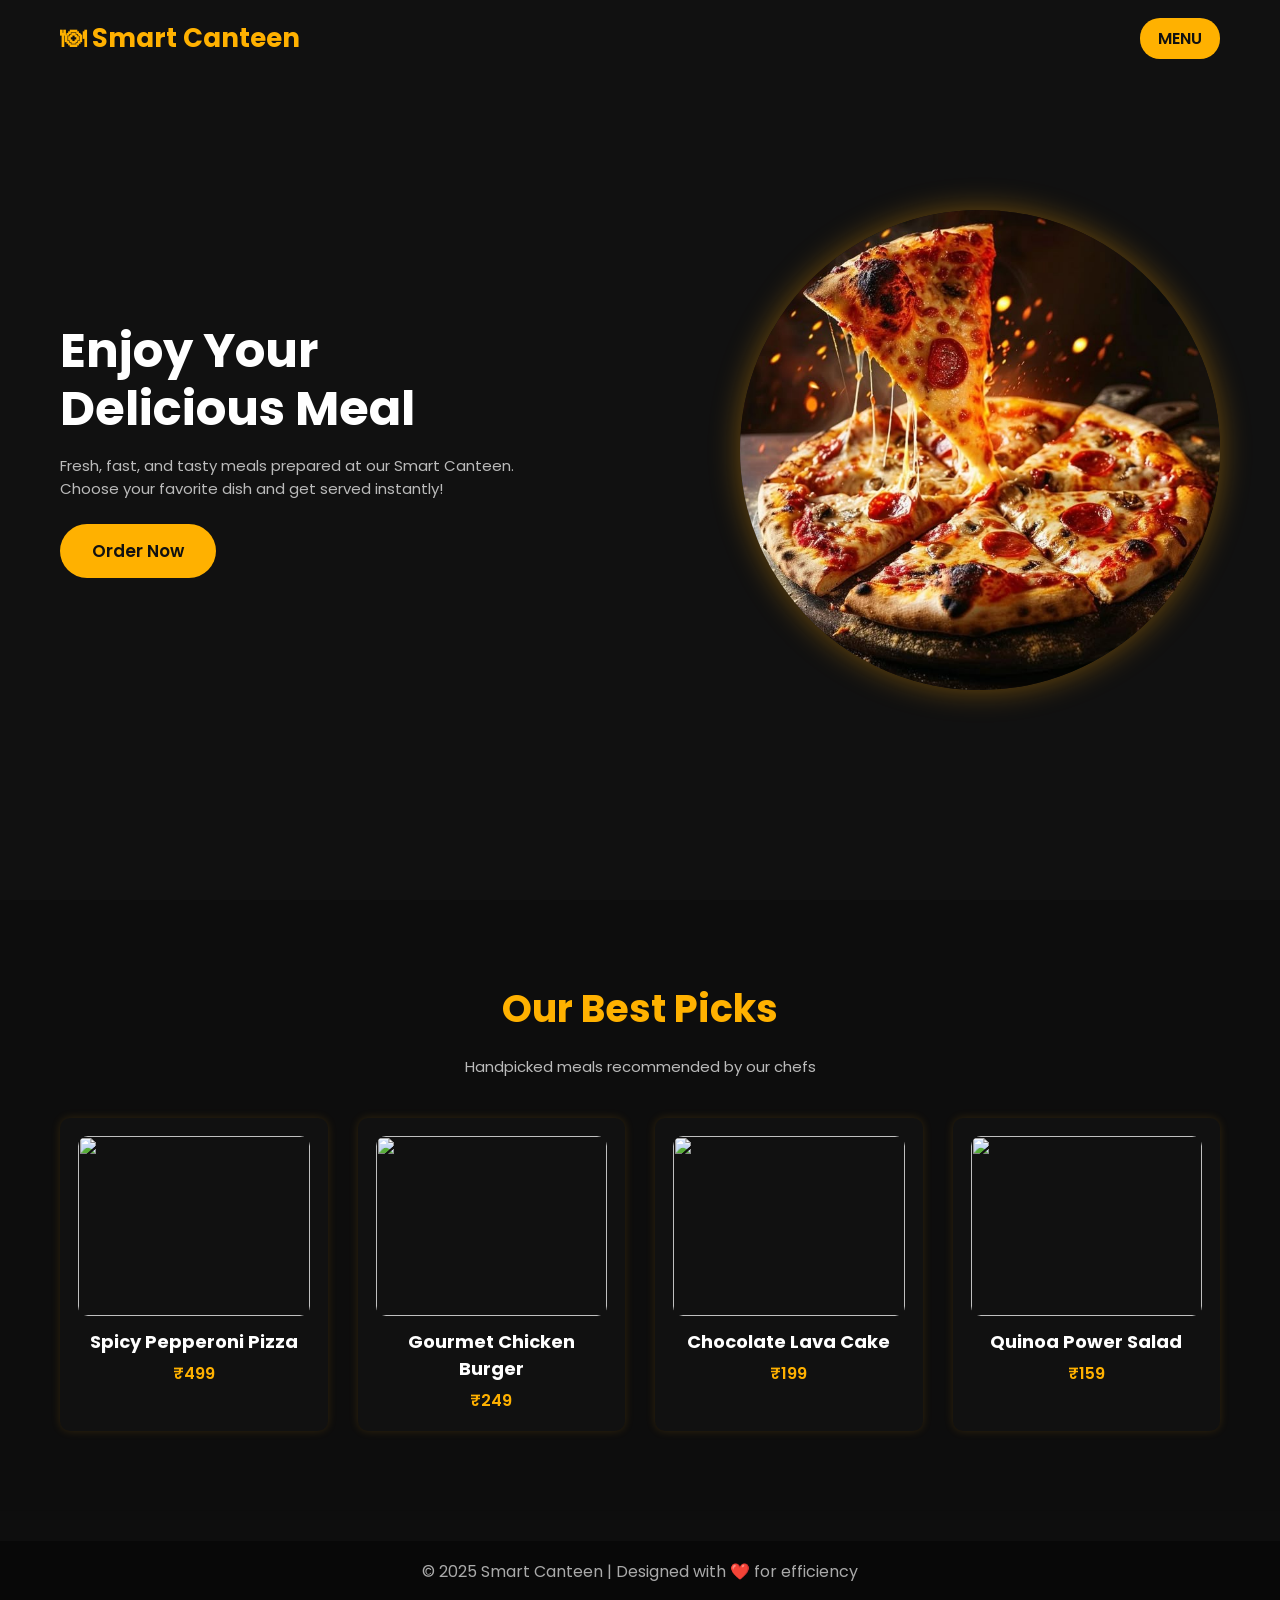
==== home.html @ e6f05978 "Add files via upload" ====
<!DOCTYPE html>
<html lang="en">
<head>
<meta charset="UTF-8">
<meta name="viewport" content="width=device-width, initial-scale=1.0">
<title>Smart Canteen</title>

<!-- GOOGLE FONT -->
<link href="https://fonts.googleapis.com/css2?family=Poppins:wght@300;400;600;700&display=swap" rel="stylesheet">

<style>
*{margin:0;padding:0;box-sizing:border-box;font-family:'Poppins',sans-serif;}
body{background:#0e0e0e;color:#fff;scroll-behavior:smooth;}
header{width:100%;padding:18px 60px;display:flex;justify-content:space-between;align-items:center;position:absolute;top:0;left:0;z-index:10;}
header .logo{font-size:26px;font-weight:700;color:#ffb100;}
nav ul{display:flex;gap:24px;list-style:none;}
nav ul li a{text-decoration:none;color:#eee;font-size:16px;transition:.3s;}
nav ul li a:hover{color:#ffb100;}

.btn-login{padding:8px 18px;border-radius:20px;background:#ffb100;color:#111;text-decoration:none;font-weight:600;cursor:pointer;}
.btn-login:hover{background:#ff9500;}

.hero{height:100vh;width:100%;display:flex;align-items:center;justify-content:space-between;padding:0 60px;background:#111;}
.hero .content{max-width:480px;}
.hero h1{font-size:48px;font-weight:700;margin-bottom:16px;line-height:1.2;}
.hero p{color:#bbb;font-size:15px;margin-bottom:24px;}
.hero img{width:480px;height:auto;border-radius:50%;box-shadow:0 0 30px rgba(255,165,0,0.4);animation:pop 3s infinite ease-in-out;}
@keyframes pop{0%{transform:scale(1);}50%{transform:scale(1.03);}100%{transform:scale(1);} }
.btn-primary{background:#ffb100;color:#111;padding:14px 32px;border:0;border-radius:30px;font-weight:600;cursor:pointer;font-size:17px;transition:.3s;}
.btn-primary:hover{background:#ff9500;}

.menu-preview{padding:80px 60px;text-align:center;background:#0d0d0d;}
.menu-preview h2{font-size:38px;margin-bottom:18px;color:#ffb100;}
.menu-preview p{color:#bbb;font-size:15px;margin-bottom:40px;}
.menu-grid{display:grid;grid-template-columns:repeat(auto-fit,minmax(240px,1fr));gap:30px;}
.menu-card{background:#111;padding:18px;border-radius:10px;box-shadow:0 0 10px rgba(255,165,0,0.15);transition:.3s;}
.menu-card:hover{transform:translateY(-6px);box-shadow:0 0 14px rgba(255,165,0,0.3);}
.menu-card img{width:100%;height:180px;object-fit:cover;border-radius:10px;margin-bottom:12px;}
.menu-card h3{font-size:18px;margin-bottom:6px;color:#fff;}
.menu-card span{color:#ffb100;font-weight:600;}

footer{padding:18px;text-align:center;background:#080808;color:#aaa;margin-top:30px;}

@media(max-width:900px){
  .hero{flex-direction:column;text-align:center;padding-top:120px;}
  .hero img{margin-top:40px;width:340px;}
  header{padding:18px 30px;}
}
</style>
</head>
<body>

<!-- HEADER -->
<header>
  <div class="logo">🍽 Smart Canteen</div>
  <a class="btn-login" href="index.html">MENU</a>
</header>

<!-- HERO SECTION -->
<section class="hero">
  <div class="content">
    <h1>Enjoy Your Delicious Meal</h1>
    <p>Fresh, fast, and tasty meals prepared at our Smart Canteen. Choose your favorite dish and get served instantly!</p>
    <button class="btn-primary" onclick="window.location.href='smart_canteen.html'">Order Now</button>
  </div>
  <img src="pizza.jpg" alt="Food">
</section>

<!-- MENU PREVIEW SECTION -->
<section id="menu" class="menu-preview">
  <h2>Our Best Picks</h2>
  <p>Handpicked meals recommended by our chefs</p>
  <div class="menu-grid">

    <div class="menu-card">
      <img src="https://picsum.photos/seed/pizza/400/300" alt="">
      <h3>Spicy Pepperoni Pizza</h3>
      <span>₹499</span>
    </div>

    <div class="menu-card">
      <img src="https://picsum.photos/seed/burger/400/300" alt="">
      <h3>Gourmet Chicken Burger</h3>
      <span>₹249</span>
    </div>

    <div class="menu-card">
      <img src="https://picsum.photos/seed/cake/400/300" alt="">
      <h3>Chocolate Lava Cake</h3>
      <span>₹199</span>
    </div>

    <div class="menu-card">
      <img src="https://picsum.photos/seed/salad/400/300" alt="">
      <h3>Quinoa Power Salad</h3>
      <span>₹159</span>
    </div>

  </div>
</section>

<!-- FOOTER -->
<footer>© 2025 Smart Canteen | Designed with ❤️ for efficiency</footer>

</body>
</html>
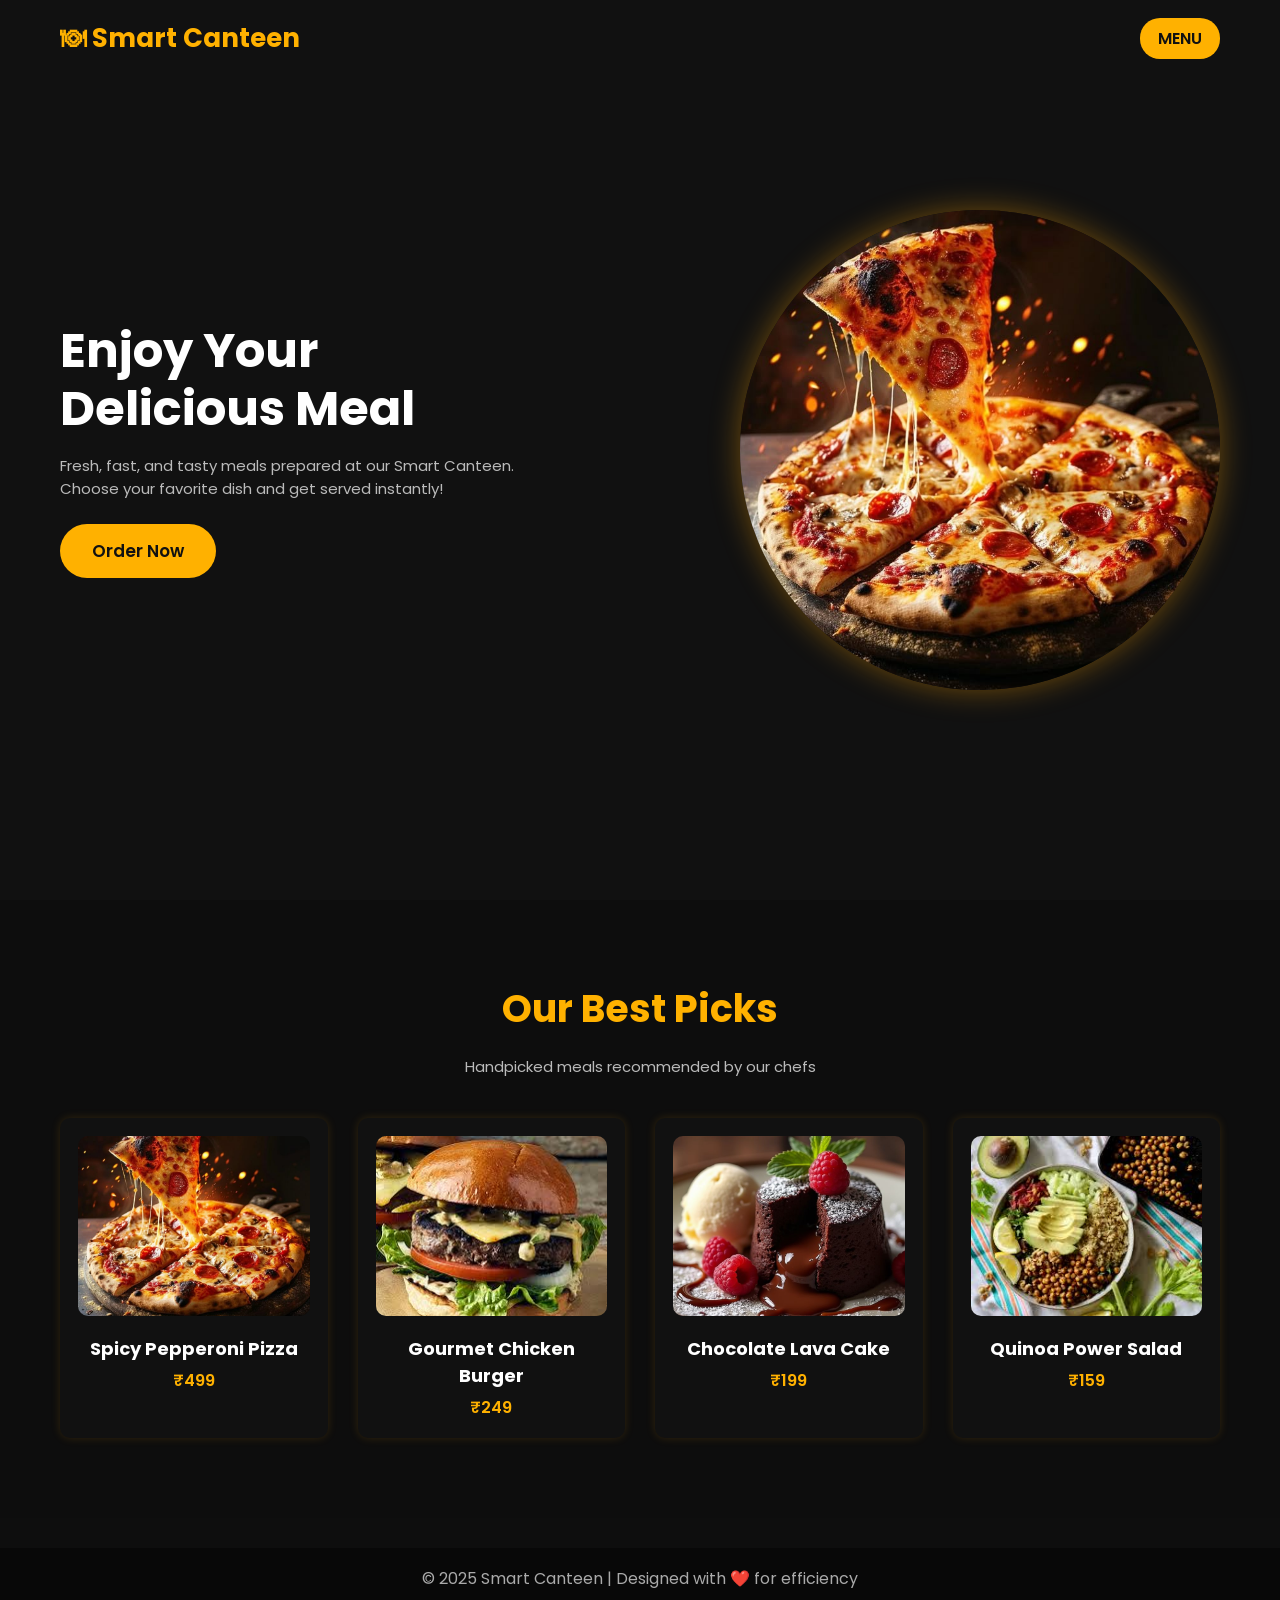
==== commit dca75cd5: "Initial project upload" ====
--- a/home.html
+++ b/home.html
@@ -1,106 +1,106 @@
-<!DOCTYPE html>
-<html lang="en">
-<head>
-<meta charset="UTF-8">
-<meta name="viewport" content="width=device-width, initial-scale=1.0">
-<title>Smart Canteen</title>
-
-<!-- GOOGLE FONT -->
-<link href="https://fonts.googleapis.com/css2?family=Poppins:wght@300;400;600;700&display=swap" rel="stylesheet">
-
-<style>
-*{margin:0;padding:0;box-sizing:border-box;font-family:'Poppins',sans-serif;}
-body{background:#0e0e0e;color:#fff;scroll-behavior:smooth;}
-header{width:100%;padding:18px 60px;display:flex;justify-content:space-between;align-items:center;position:absolute;top:0;left:0;z-index:10;}
-header .logo{font-size:26px;font-weight:700;color:#ffb100;}
-nav ul{display:flex;gap:24px;list-style:none;}
-nav ul li a{text-decoration:none;color:#eee;font-size:16px;transition:.3s;}
-nav ul li a:hover{color:#ffb100;}
-
-.btn-login{padding:8px 18px;border-radius:20px;background:#ffb100;color:#111;text-decoration:none;font-weight:600;cursor:pointer;}
-.btn-login:hover{background:#ff9500;}
-
-.hero{height:100vh;width:100%;display:flex;align-items:center;justify-content:space-between;padding:0 60px;background:#111;}
-.hero .content{max-width:480px;}
-.hero h1{font-size:48px;font-weight:700;margin-bottom:16px;line-height:1.2;}
-.hero p{color:#bbb;font-size:15px;margin-bottom:24px;}
-.hero img{width:480px;height:auto;border-radius:50%;box-shadow:0 0 30px rgba(255,165,0,0.4);animation:pop 3s infinite ease-in-out;}
-@keyframes pop{0%{transform:scale(1);}50%{transform:scale(1.03);}100%{transform:scale(1);} }
-.btn-primary{background:#ffb100;color:#111;padding:14px 32px;border:0;border-radius:30px;font-weight:600;cursor:pointer;font-size:17px;transition:.3s;}
-.btn-primary:hover{background:#ff9500;}
-
-.menu-preview{padding:80px 60px;text-align:center;background:#0d0d0d;}
-.menu-preview h2{font-size:38px;margin-bottom:18px;color:#ffb100;}
-.menu-preview p{color:#bbb;font-size:15px;margin-bottom:40px;}
-.menu-grid{display:grid;grid-template-columns:repeat(auto-fit,minmax(240px,1fr));gap:30px;}
-.menu-card{background:#111;padding:18px;border-radius:10px;box-shadow:0 0 10px rgba(255,165,0,0.15);transition:.3s;}
-.menu-card:hover{transform:translateY(-6px);box-shadow:0 0 14px rgba(255,165,0,0.3);}
-.menu-card img{width:100%;height:180px;object-fit:cover;border-radius:10px;margin-bottom:12px;}
-.menu-card h3{font-size:18px;margin-bottom:6px;color:#fff;}
-.menu-card span{color:#ffb100;font-weight:600;}
-
-footer{padding:18px;text-align:center;background:#080808;color:#aaa;margin-top:30px;}
-
-@media(max-width:900px){
-  .hero{flex-direction:column;text-align:center;padding-top:120px;}
-  .hero img{margin-top:40px;width:340px;}
-  header{padding:18px 30px;}
-}
-</style>
-</head>
-<body>
-
-<!-- HEADER -->
-<header>
-  <div class="logo">🍽 Smart Canteen</div>
-  <a class="btn-login" href="index.html">MENU</a>
-</header>
-
-<!-- HERO SECTION -->
-<section class="hero">
-  <div class="content">
-    <h1>Enjoy Your Delicious Meal</h1>
-    <p>Fresh, fast, and tasty meals prepared at our Smart Canteen. Choose your favorite dish and get served instantly!</p>
-    <button class="btn-primary" onclick="window.location.href='smart_canteen.html'">Order Now</button>
-  </div>
-  <img src="pizza.jpg" alt="Food">
-</section>
-
-<!-- MENU PREVIEW SECTION -->
-<section id="menu" class="menu-preview">
-  <h2>Our Best Picks</h2>
-  <p>Handpicked meals recommended by our chefs</p>
-  <div class="menu-grid">
-
-    <div class="menu-card">
-      <img src="https://picsum.photos/seed/pizza/400/300" alt="">
-      <h3>Spicy Pepperoni Pizza</h3>
-      <span>₹499</span>
-    </div>
-
-    <div class="menu-card">
-      <img src="https://picsum.photos/seed/burger/400/300" alt="">
-      <h3>Gourmet Chicken Burger</h3>
-      <span>₹249</span>
-    </div>
-
-    <div class="menu-card">
-      <img src="https://picsum.photos/seed/cake/400/300" alt="">
-      <h3>Chocolate Lava Cake</h3>
-      <span>₹199</span>
-    </div>
-
-    <div class="menu-card">
-      <img src="https://picsum.photos/seed/salad/400/300" alt="">
-      <h3>Quinoa Power Salad</h3>
-      <span>₹159</span>
-    </div>
-
-  </div>
-</section>
-
-<!-- FOOTER -->
-<footer>© 2025 Smart Canteen | Designed with ❤️ for efficiency</footer>
-
-</body>
-</html>
+<!DOCTYPE html>
+<html lang="en">
+<head>
+<meta charset="UTF-8">
+<meta name="viewport" content="width=device-width, initial-scale=1.0">
+<title>Smart Canteen</title>
+
+<!-- GOOGLE FONT -->
+<link href="https://fonts.googleapis.com/css2?family=Poppins:wght@300;400;600;700&display=swap" rel="stylesheet">
+
+<style>
+*{margin:0;padding:0;box-sizing:border-box;font-family:'Poppins',sans-serif;}
+body{background:#0e0e0e;color:#fff;scroll-behavior:smooth;}
+header{width:100%;padding:18px 60px;display:flex;justify-content:space-between;align-items:center;position:absolute;top:0;left:0;z-index:10;}
+header .logo{font-size:26px;font-weight:700;color:#ffb100;}
+nav ul{display:flex;gap:24px;list-style:none;}
+nav ul li a{text-decoration:none;color:#eee;font-size:16px;transition:.3s;}
+nav ul li a:hover{color:#ffb100;}
+
+.btn-login{padding:8px 18px;border-radius:20px;background:#ffb100;color:#111;text-decoration:none;font-weight:600;cursor:pointer;}
+.btn-login:hover{background:#ff9500;}
+
+.hero{height:100vh;width:100%;display:flex;align-items:center;justify-content:space-between;padding:0 60px;background:#111;}
+.hero .content{max-width:480px;}
+.hero h1{font-size:48px;font-weight:700;margin-bottom:16px;line-height:1.2;}
+.hero p{color:#bbb;font-size:15px;margin-bottom:24px;}
+.hero img{width:480px;height:auto;border-radius:50%;box-shadow:0 0 30px rgba(255,165,0,0.4);animation:pop 3s infinite ease-in-out;}
+@keyframes pop{0%{transform:scale(1);}50%{transform:scale(1.03);}100%{transform:scale(1);} }
+.btn-primary{background:#ffb100;color:#111;padding:14px 32px;border:0;border-radius:30px;font-weight:600;cursor:pointer;font-size:17px;transition:.3s;}
+.btn-primary:hover{background:#ff9500;}
+
+.menu-preview{padding:80px 60px;text-align:center;background:#0d0d0d;}
+.menu-preview h2{font-size:38px;margin-bottom:18px;color:#ffb100;}
+.menu-preview p{color:#bbb;font-size:15px;margin-bottom:40px;}
+.menu-grid{display:grid;grid-template-columns:repeat(auto-fit,minmax(240px,1fr));gap:30px;}
+.menu-card{background:#111;padding:18px;border-radius:10px;box-shadow:0 0 10px rgba(255,165,0,0.15);transition:.3s;}
+.menu-card:hover{transform:translateY(-6px);box-shadow:0 0 14px rgba(255,165,0,0.3);}
+.menu-card img{width:100%;height:180px;object-fit:cover;border-radius:10px;margin-bottom:12px;}
+.menu-card h3{font-size:18px;margin-bottom:6px;color:#fff;}
+.menu-card span{color:#ffb100;font-weight:600;}
+
+footer{padding:18px;text-align:center;background:#080808;color:#aaa;margin-top:30px;}
+
+@media(max-width:900px){
+  .hero{flex-direction:column;text-align:center;padding-top:120px;}
+  .hero img{margin-top:40px;width:340px;}
+  header{padding:18px 30px;}
+}
+</style>
+</head>
+<body>
+
+<!-- HEADER -->
+<header>
+  <div class="logo">🍽 Smart Canteen</div>
+  <a class="btn-login" href="index.html">MENU</a>
+</header>
+
+<!-- HERO SECTION -->
+<section class="hero">
+  <div class="content">
+    <h1>Enjoy Your Delicious Meal</h1>
+    <p>Fresh, fast, and tasty meals prepared at our Smart Canteen. Choose your favorite dish and get served instantly!</p>
+    <button class="btn-primary" onclick="window.location.href='smart_canteen.html'">Order Now</button>
+  </div>
+  <img src="pizza.jpg" alt="Food">
+</section>
+
+<!-- MENU PREVIEW SECTION -->
+<section id="menu" class="menu-preview">
+  <h2>Our Best Picks</h2>
+  <p>Handpicked meals recommended by our chefs</p>
+  <div class="menu-grid">
+
+    <div class="menu-card">
+      <img src="pizza.jpg" alt="">
+      <h3>Spicy Pepperoni Pizza</h3>
+      <span>₹499</span>
+    </div>
+
+    <div class="menu-card">
+      <img src="Gourmet Beef Burger.jpeg" alt="">
+      <h3>Gourmet Chicken Burger</h3>
+      <span>₹249</span>
+    </div>
+
+    <div class="menu-card">
+      <img src="IMG-20251115-WA0014.jpg" alt="">
+      <h3>Chocolate Lava Cake</h3>
+      <span>₹199</span>
+    </div>
+
+    <div class="menu-card">
+      <img src="download (1).jpeg" alt="">
+      <h3>Quinoa Power Salad</h3>
+      <span>₹159</span>
+    </div>
+
+  </div>
+</section>
+
+<!-- FOOTER -->
+<footer>© 2025 Smart Canteen | Designed with ❤️ for efficiency</footer>
+
+</body>
+</html>
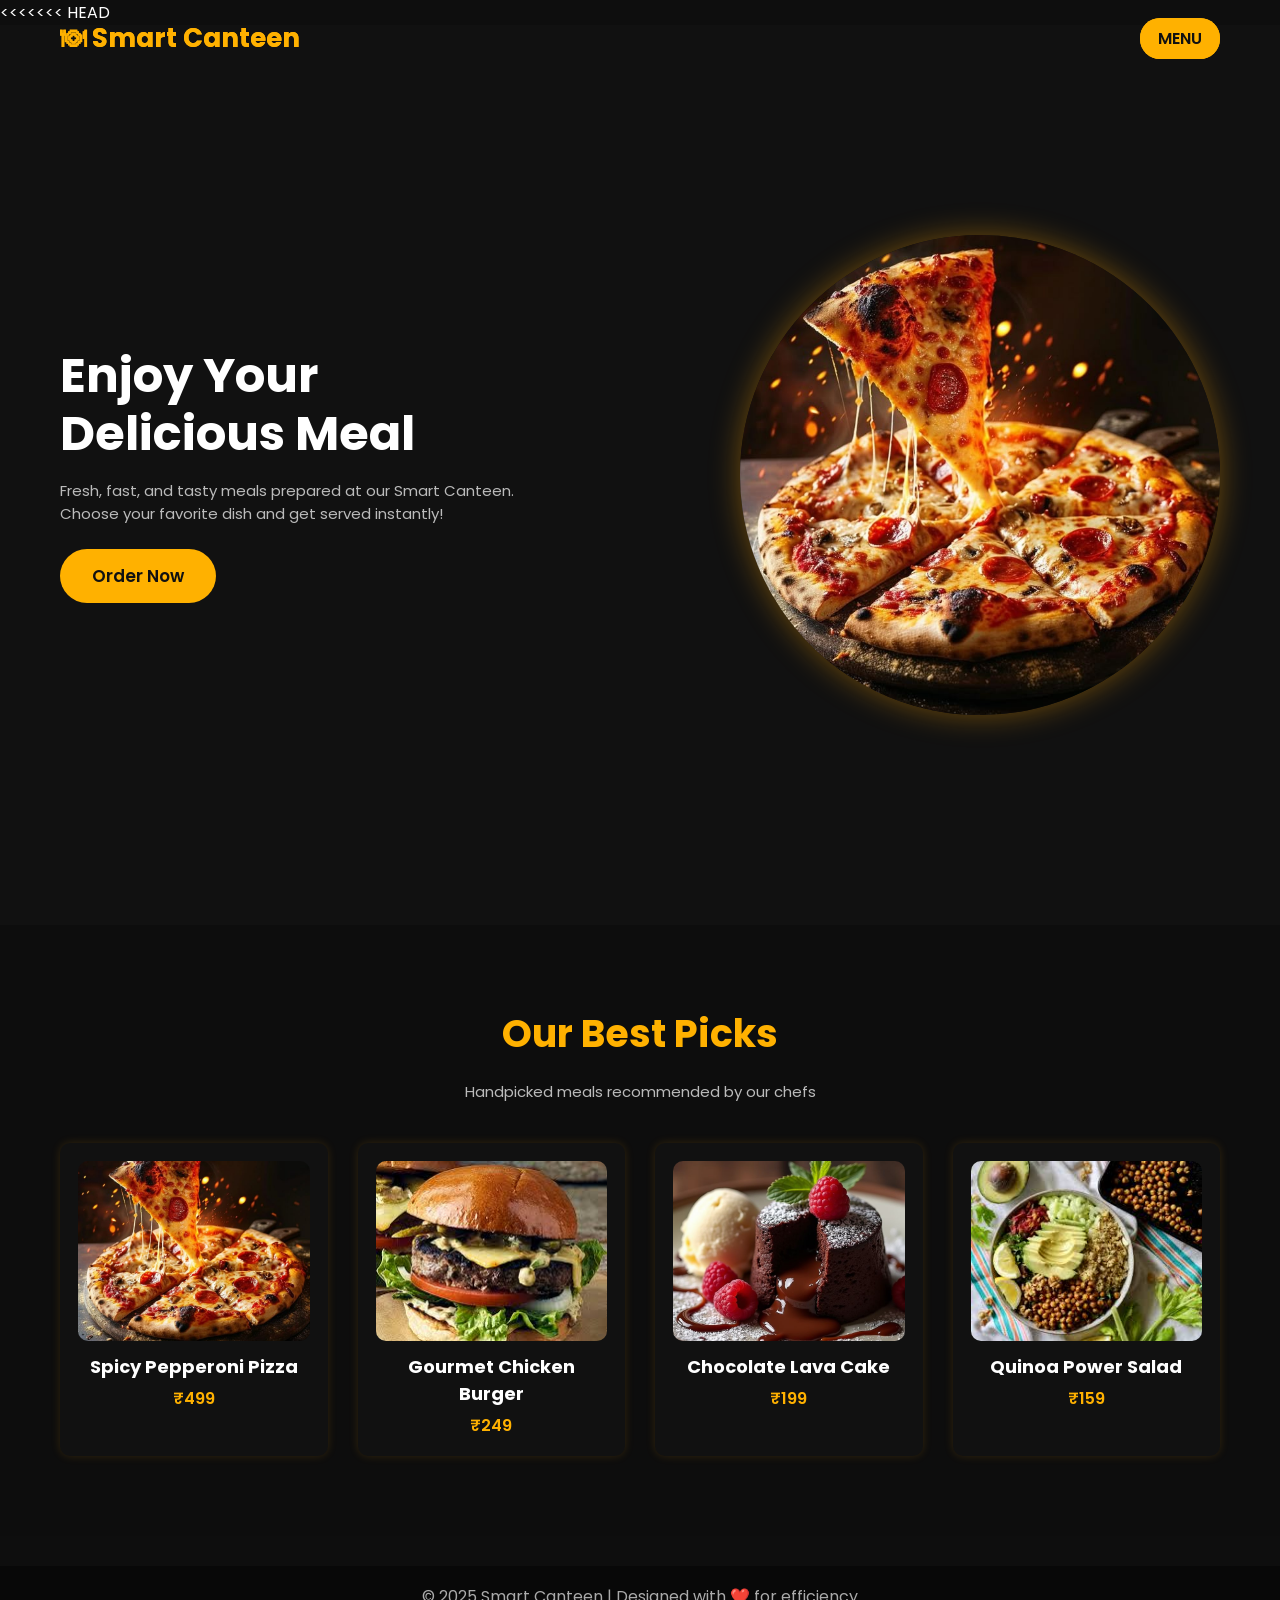
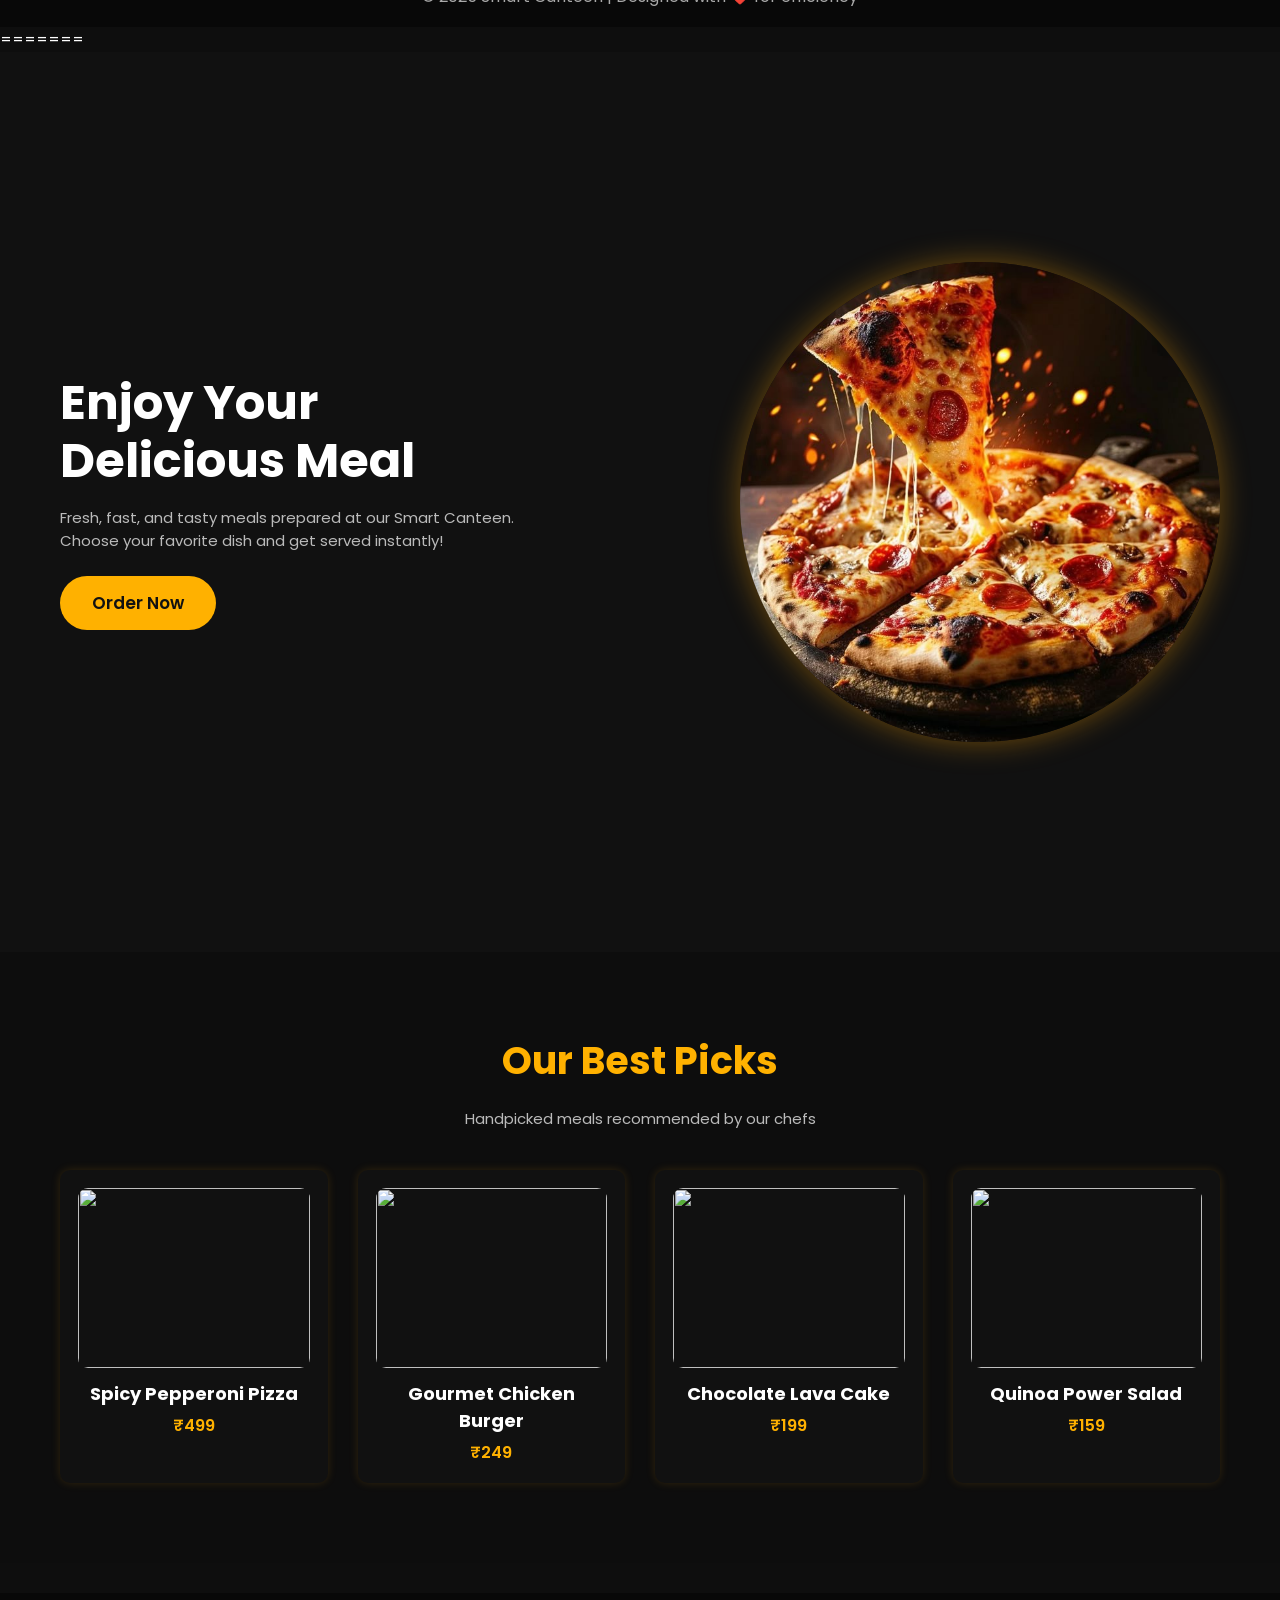
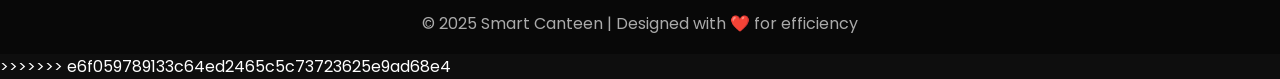
==== commit cd6eca35: "Updated full project" ====
--- a/home.html
+++ b/home.html
@@ -1,3 +1,4 @@
+<<<<<<< HEAD
 <!DOCTYPE html>
 <html lang="en">
 <head>
@@ -104,3 +105,111 @@
 
 </body>
 </html>
+=======
+<!DOCTYPE html>
+<html lang="en">
+<head>
+<meta charset="UTF-8">
+<meta name="viewport" content="width=device-width, initial-scale=1.0">
+<title>Smart Canteen</title>
+
+<!-- GOOGLE FONT -->
+<link href="https://fonts.googleapis.com/css2?family=Poppins:wght@300;400;600;700&display=swap" rel="stylesheet">
+
+<style>
+*{margin:0;padding:0;box-sizing:border-box;font-family:'Poppins',sans-serif;}
+body{background:#0e0e0e;color:#fff;scroll-behavior:smooth;}
+header{width:100%;padding:18px 60px;display:flex;justify-content:space-between;align-items:center;position:absolute;top:0;left:0;z-index:10;}
+header .logo{font-size:26px;font-weight:700;color:#ffb100;}
+nav ul{display:flex;gap:24px;list-style:none;}
+nav ul li a{text-decoration:none;color:#eee;font-size:16px;transition:.3s;}
+nav ul li a:hover{color:#ffb100;}
+
+.btn-login{padding:8px 18px;border-radius:20px;background:#ffb100;color:#111;text-decoration:none;font-weight:600;cursor:pointer;}
+.btn-login:hover{background:#ff9500;}
+
+.hero{height:100vh;width:100%;display:flex;align-items:center;justify-content:space-between;padding:0 60px;background:#111;}
+.hero .content{max-width:480px;}
+.hero h1{font-size:48px;font-weight:700;margin-bottom:16px;line-height:1.2;}
+.hero p{color:#bbb;font-size:15px;margin-bottom:24px;}
+.hero img{width:480px;height:auto;border-radius:50%;box-shadow:0 0 30px rgba(255,165,0,0.4);animation:pop 3s infinite ease-in-out;}
+@keyframes pop{0%{transform:scale(1);}50%{transform:scale(1.03);}100%{transform:scale(1);} }
+.btn-primary{background:#ffb100;color:#111;padding:14px 32px;border:0;border-radius:30px;font-weight:600;cursor:pointer;font-size:17px;transition:.3s;}
+.btn-primary:hover{background:#ff9500;}
+
+.menu-preview{padding:80px 60px;text-align:center;background:#0d0d0d;}
+.menu-preview h2{font-size:38px;margin-bottom:18px;color:#ffb100;}
+.menu-preview p{color:#bbb;font-size:15px;margin-bottom:40px;}
+.menu-grid{display:grid;grid-template-columns:repeat(auto-fit,minmax(240px,1fr));gap:30px;}
+.menu-card{background:#111;padding:18px;border-radius:10px;box-shadow:0 0 10px rgba(255,165,0,0.15);transition:.3s;}
+.menu-card:hover{transform:translateY(-6px);box-shadow:0 0 14px rgba(255,165,0,0.3);}
+.menu-card img{width:100%;height:180px;object-fit:cover;border-radius:10px;margin-bottom:12px;}
+.menu-card h3{font-size:18px;margin-bottom:6px;color:#fff;}
+.menu-card span{color:#ffb100;font-weight:600;}
+
+footer{padding:18px;text-align:center;background:#080808;color:#aaa;margin-top:30px;}
+
+@media(max-width:900px){
+  .hero{flex-direction:column;text-align:center;padding-top:120px;}
+  .hero img{margin-top:40px;width:340px;}
+  header{padding:18px 30px;}
+}
+</style>
+</head>
+<body>
+
+<!-- HEADER -->
+<header>
+  <div class="logo">🍽 Smart Canteen</div>
+  <a class="btn-login" href="index.html">MENU</a>
+</header>
+
+<!-- HERO SECTION -->
+<section class="hero">
+  <div class="content">
+    <h1>Enjoy Your Delicious Meal</h1>
+    <p>Fresh, fast, and tasty meals prepared at our Smart Canteen. Choose your favorite dish and get served instantly!</p>
+    <button class="btn-primary" onclick="window.location.href='smart_canteen.html'">Order Now</button>
+  </div>
+  <img src="pizza.jpg" alt="Food">
+</section>
+
+<!-- MENU PREVIEW SECTION -->
+<section id="menu" class="menu-preview">
+  <h2>Our Best Picks</h2>
+  <p>Handpicked meals recommended by our chefs</p>
+  <div class="menu-grid">
+
+    <div class="menu-card">
+      <img src="https://picsum.photos/seed/pizza/400/300" alt="">
+      <h3>Spicy Pepperoni Pizza</h3>
+      <span>₹499</span>
+    </div>
+
+    <div class="menu-card">
+      <img src="https://picsum.photos/seed/burger/400/300" alt="">
+      <h3>Gourmet Chicken Burger</h3>
+      <span>₹249</span>
+    </div>
+
+    <div class="menu-card">
+      <img src="https://picsum.photos/seed/cake/400/300" alt="">
+      <h3>Chocolate Lava Cake</h3>
+      <span>₹199</span>
+    </div>
+
+    <div class="menu-card">
+      <img src="https://picsum.photos/seed/salad/400/300" alt="">
+      <h3>Quinoa Power Salad</h3>
+      <span>₹159</span>
+    </div>
+
+  </div>
+</section>
+
+<!-- FOOTER -->
+<footer>© 2025 Smart Canteen | Designed with ❤️ for efficiency</footer>
+
+</body>
+</html>
+>>>>>>> e6f059789133c64ed2465c5c73723625e9ad68e4
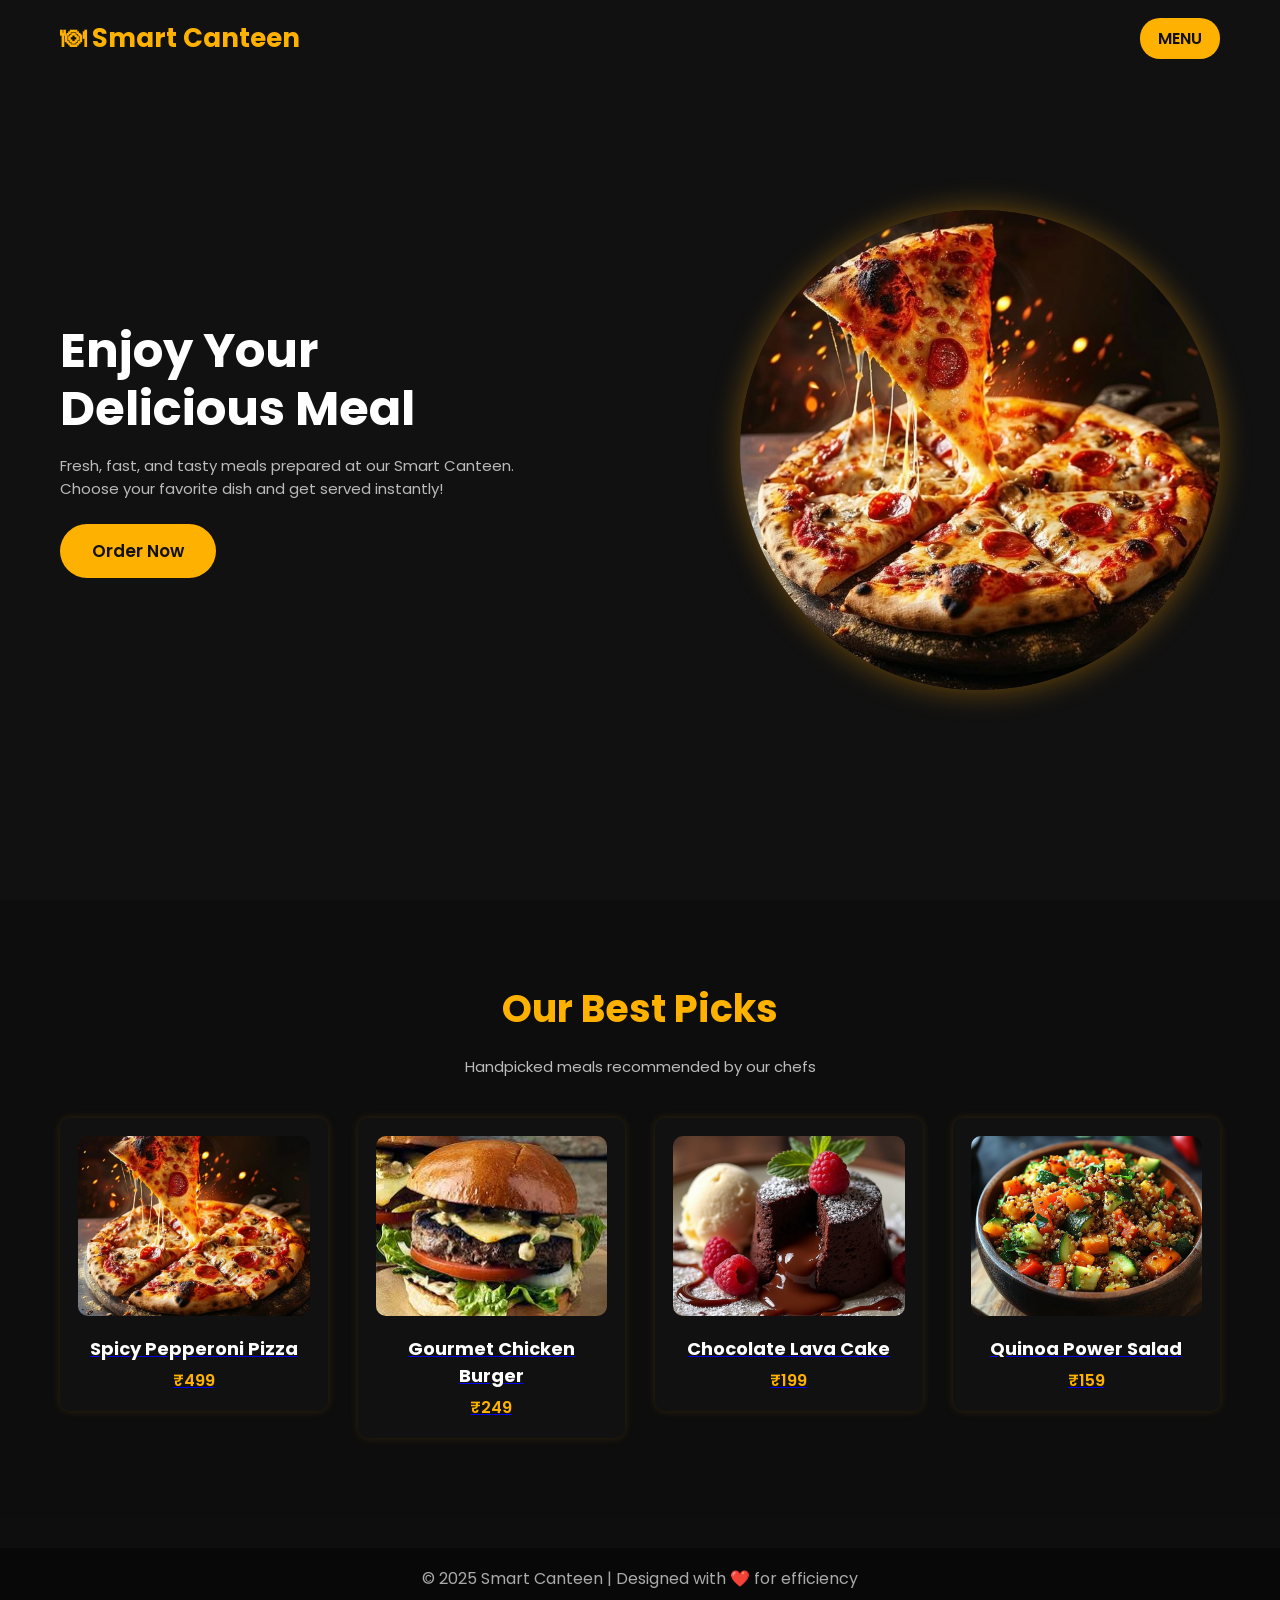
==== commit 501761ee: "Added project files" ====
--- a/home.html
+++ b/home.html
@@ -1,4 +1,3 @@
-<<<<<<< HEAD
 <!DOCTYPE html>
 <html lang="en">
 <head>
@@ -72,30 +71,33 @@
   <h2>Our Best Picks</h2>
   <p>Handpicked meals recommended by our chefs</p>
   <div class="menu-grid">
-
-    <div class="menu-card">
+<a href="index.html">
+  <div class="menu-card">
       <img src="pizza.jpg" alt="">
       <h3>Spicy Pepperoni Pizza</h3>
       <span>₹499</span>
-    </div>
-
-    <div class="menu-card">
+    </div></a>
+    
+<a href="index.html"><div class="menu-card">
       <img src="Gourmet Beef Burger.jpeg" alt="">
       <h3>Gourmet Chicken Burger</h3>
       <span>₹249</span>
-    </div>
-
-    <div class="menu-card">
-      <img src="IMG-20251115-WA0014.jpg" alt="">
+    </div></a>
+    
+<a href="index.html"><div class="menu-card">
+      <img src="cake.jpg" alt="">
       <h3>Chocolate Lava Cake</h3>
       <span>₹199</span>
-    </div>
-
-    <div class="menu-card">
-      <img src="download (1).jpeg" alt="">
+    </div></a>
+    
+<a href="index.html">
+  <div class="menu-card">
+      <img src="salad.jpg" alt="">
       <h3>Quinoa Power Salad</h3>
       <span>₹159</span>
     </div>
+</a>
+    
 
   </div>
 </section>
@@ -105,111 +107,3 @@
 
 </body>
 </html>
-=======
-<!DOCTYPE html>
-<html lang="en">
-<head>
-<meta charset="UTF-8">
-<meta name="viewport" content="width=device-width, initial-scale=1.0">
-<title>Smart Canteen</title>
-
-<!-- GOOGLE FONT -->
-<link href="https://fonts.googleapis.com/css2?family=Poppins:wght@300;400;600;700&display=swap" rel="stylesheet">
-
-<style>
-*{margin:0;padding:0;box-sizing:border-box;font-family:'Poppins',sans-serif;}
-body{background:#0e0e0e;color:#fff;scroll-behavior:smooth;}
-header{width:100%;padding:18px 60px;display:flex;justify-content:space-between;align-items:center;position:absolute;top:0;left:0;z-index:10;}
-header .logo{font-size:26px;font-weight:700;color:#ffb100;}
-nav ul{display:flex;gap:24px;list-style:none;}
-nav ul li a{text-decoration:none;color:#eee;font-size:16px;transition:.3s;}
-nav ul li a:hover{color:#ffb100;}
-
-.btn-login{padding:8px 18px;border-radius:20px;background:#ffb100;color:#111;text-decoration:none;font-weight:600;cursor:pointer;}
-.btn-login:hover{background:#ff9500;}
-
-.hero{height:100vh;width:100%;display:flex;align-items:center;justify-content:space-between;padding:0 60px;background:#111;}
-.hero .content{max-width:480px;}
-.hero h1{font-size:48px;font-weight:700;margin-bottom:16px;line-height:1.2;}
-.hero p{color:#bbb;font-size:15px;margin-bottom:24px;}
-.hero img{width:480px;height:auto;border-radius:50%;box-shadow:0 0 30px rgba(255,165,0,0.4);animation:pop 3s infinite ease-in-out;}
-@keyframes pop{0%{transform:scale(1);}50%{transform:scale(1.03);}100%{transform:scale(1);} }
-.btn-primary{background:#ffb100;color:#111;padding:14px 32px;border:0;border-radius:30px;font-weight:600;cursor:pointer;font-size:17px;transition:.3s;}
-.btn-primary:hover{background:#ff9500;}
-
-.menu-preview{padding:80px 60px;text-align:center;background:#0d0d0d;}
-.menu-preview h2{font-size:38px;margin-bottom:18px;color:#ffb100;}
-.menu-preview p{color:#bbb;font-size:15px;margin-bottom:40px;}
-.menu-grid{display:grid;grid-template-columns:repeat(auto-fit,minmax(240px,1fr));gap:30px;}
-.menu-card{background:#111;padding:18px;border-radius:10px;box-shadow:0 0 10px rgba(255,165,0,0.15);transition:.3s;}
-.menu-card:hover{transform:translateY(-6px);box-shadow:0 0 14px rgba(255,165,0,0.3);}
-.menu-card img{width:100%;height:180px;object-fit:cover;border-radius:10px;margin-bottom:12px;}
-.menu-card h3{font-size:18px;margin-bottom:6px;color:#fff;}
-.menu-card span{color:#ffb100;font-weight:600;}
-
-footer{padding:18px;text-align:center;background:#080808;color:#aaa;margin-top:30px;}
-
-@media(max-width:900px){
-  .hero{flex-direction:column;text-align:center;padding-top:120px;}
-  .hero img{margin-top:40px;width:340px;}
-  header{padding:18px 30px;}
-}
-</style>
-</head>
-<body>
-
-<!-- HEADER -->
-<header>
-  <div class="logo">🍽 Smart Canteen</div>
-  <a class="btn-login" href="index.html">MENU</a>
-</header>
-
-<!-- HERO SECTION -->
-<section class="hero">
-  <div class="content">
-    <h1>Enjoy Your Delicious Meal</h1>
-    <p>Fresh, fast, and tasty meals prepared at our Smart Canteen. Choose your favorite dish and get served instantly!</p>
-    <button class="btn-primary" onclick="window.location.href='smart_canteen.html'">Order Now</button>
-  </div>
-  <img src="pizza.jpg" alt="Food">
-</section>
-
-<!-- MENU PREVIEW SECTION -->
-<section id="menu" class="menu-preview">
-  <h2>Our Best Picks</h2>
-  <p>Handpicked meals recommended by our chefs</p>
-  <div class="menu-grid">
-
-    <div class="menu-card">
-      <img src="https://picsum.photos/seed/pizza/400/300" alt="">
-      <h3>Spicy Pepperoni Pizza</h3>
-      <span>₹499</span>
-    </div>
-
-    <div class="menu-card">
-      <img src="https://picsum.photos/seed/burger/400/300" alt="">
-      <h3>Gourmet Chicken Burger</h3>
-      <span>₹249</span>
-    </div>
-
-    <div class="menu-card">
-      <img src="https://picsum.photos/seed/cake/400/300" alt="">
-      <h3>Chocolate Lava Cake</h3>
-      <span>₹199</span>
-    </div>
-
-    <div class="menu-card">
-      <img src="https://picsum.photos/seed/salad/400/300" alt="">
-      <h3>Quinoa Power Salad</h3>
-      <span>₹159</span>
-    </div>
-
-  </div>
-</section>
-
-<!-- FOOTER -->
-<footer>© 2025 Smart Canteen | Designed with ❤️ for efficiency</footer>
-
-</body>
-</html>
->>>>>>> e6f059789133c64ed2465c5c73723625e9ad68e4
